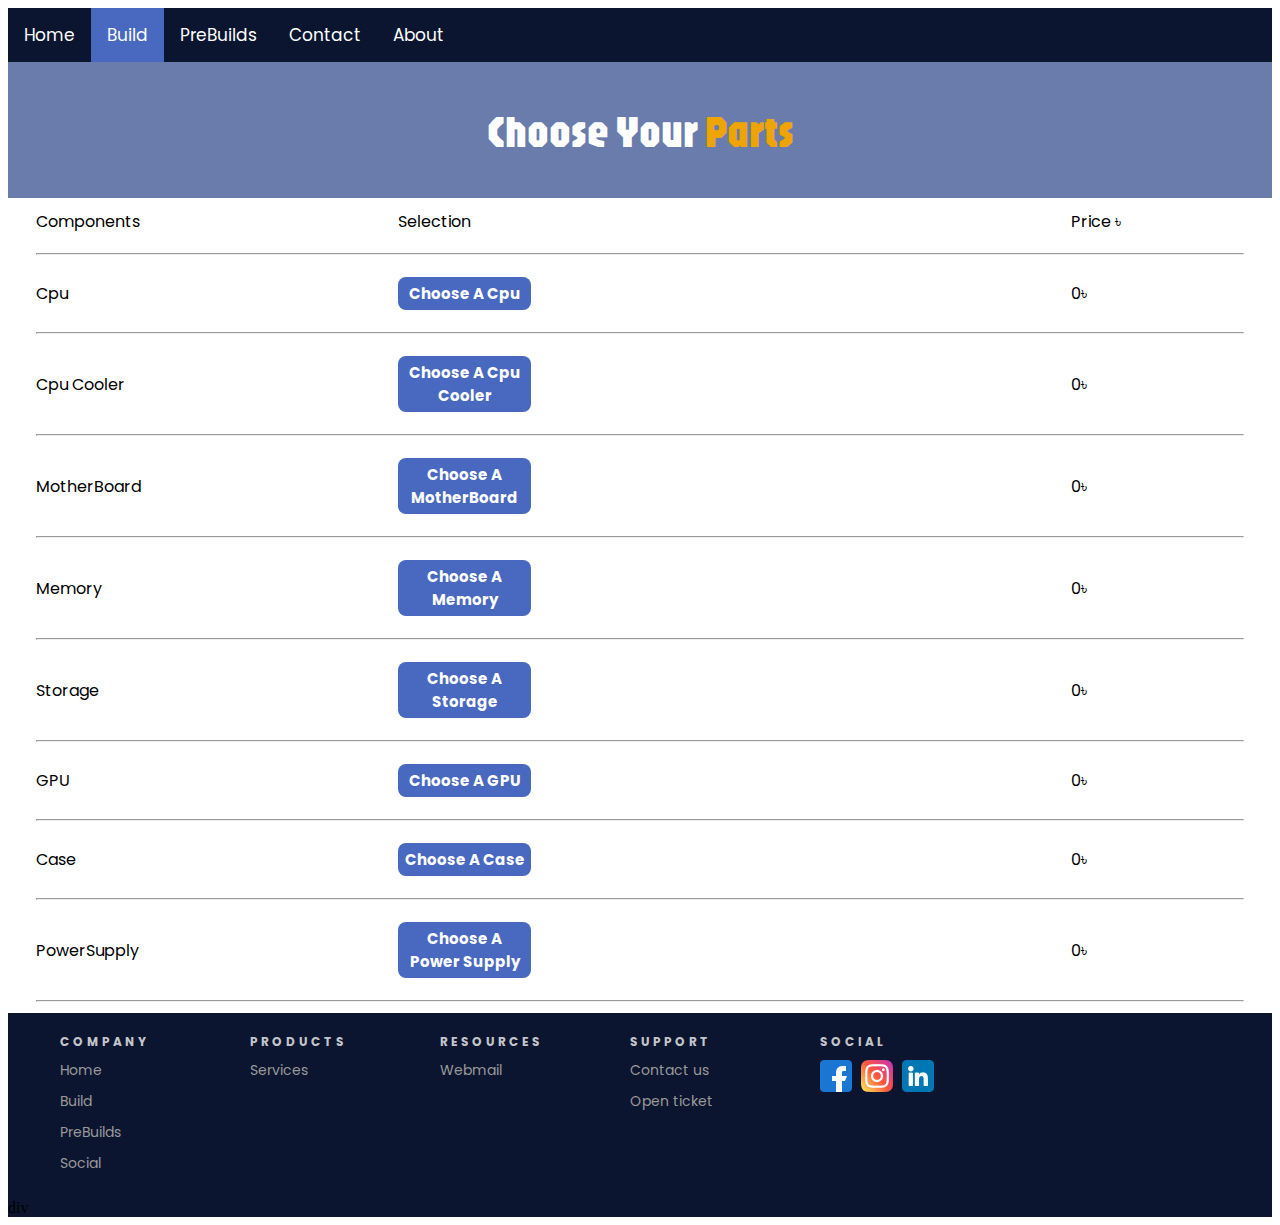
==== Build.html @ 57089b79 "init" ====
<!DOCTYPE html>
<html lang="en">
<head>
    <meta charset="UTF-8">
    <meta name="viewport" content="width=device-width, initial-scale=1.0">
    <link rel="stylesheet" href="buildStyle.css">
    <link rel="stylesheet" type="text/css" href="https://cdnjs.cloudflare.com/ajax/libs/font-awesome/5.15.1/css/all.min.css">
    <title>PC BUILER BD</title>
</head>
<body>
    <div class="topnav">
        <a href="/Index.html">Home</a>
        <a class="active" href="/Build.html">Build</a>
        <a href="/PreBuilds.html">PreBuilds</a>
        <a href="#products">Contact</a>
        <a href="#about"> About</a>
      </div>
        <div class="header">
            <h1 id="headreTitle">Choose Your <h class="colortext">Parts</h></h1>
        </div>
       
        <table class="partslist c">
            <tr class="titlesitemlist">
                <td class="cell" >Components</td>
                <td >Selection</td>
                <td >Price ৳</td>
            </tr>
            <td colspan="3" class="divider">
                <hr />
              </td>     
            <tr >
                <td>Cpu</td>
                <td><button type="button">Choose A Cpu</button></td>
                <td>0৳</td>
            </tr>
            <td colspan="3" class="divider">
                <hr />
              </td>
            <tr >
                <td>Cpu Cooler</td>
                <td><button type="button">Choose A Cpu Cooler</button></td>
                <td>0৳</td>
            </tr>
            <td colspan="3" class="divider">
                <hr />
              </td>
            <tr >
                <td>MotherBoard</td>
                <td><button type="button">Choose A MotherBoard</button></td>
                <td>0৳</td>
            </tr>
            <td colspan="3" class="divider">
                <hr />
              </td>
            <tr >
                <td>Memory</td>
                <td><button type="button">Choose A Memory</button></td>
                <td>0৳</td>
            </tr>
            <td colspan="3" class="divider">
                <hr />
              </td>
            <tr >
                <td>Storage</td>
                <td><button type="button">Choose A Storage</button></td>
                <td>0৳</td>
            </tr>
            <td colspan="3" class="divider">
                <hr />
              </td>
            <tr >
                <td>GPU</td>
                <td><button type="button">Choose A GPU</button></td>
                <td>0৳</td>
            </tr>
            <td colspan="3" class="divider">
                <hr />
              </td>
            <tr >
                <td>Case</td>
                <td><button type="button">Choose A Case</button></td>
                <td>0৳</td>
            </tr>
            <td colspan="3" class="divider">
                <hr />
              </td>
            <tr >
                <td>PowerSupply</td>
                <td><button type="button">Choose A Power Supply</button></td>
                <td>0৳</td>
            </tr>
            <td colspan="3" class="divider">
                <hr />
              </td>

        </table>



















        <!-- FOOTER START -->
<div class="footer">
    <div class="contain">
    <div class="col">
      <h1>Company</h1>
      <ul>
        <li>Home</li>
        <li>Build</li>
        <li>PreBuilds</li>
        <li>Social</li>
      </ul>
    </div>
    <div class="col">
      <h1>Products</h1>
      <ul>
        <li>Services</li>
      </ul>
    </div>
    <!-- <div class="col">
      <h1>Accounts</h1>
      <ul>
        <li>About</li>
        <li>Mission</li>
        <li>Services</li>
        <li>Social</li>
        <li>Get in touch</li>
      </ul>
    </div> -->
    <div class="col">
      <h1>Resources</h1>
      <ul>
        <li>Webmail</li>

      </ul>
    </div>
    <div class="col">
      <h1>Support</h1>
      <ul>
        <li>Contact us</li>
        <li>Open ticket</li>
      </ul>
    </div>
    <div class="col social">
      <h1>Social</h1>
      <ul>
        <li><img src="Images/SocialsIcons/facebook.png" width="32" style="width: 32px;"></li>
        <li><img src="Images/SocialsIcons/instagram.png" width="32" style="width: 32px;"></li>
        <li><img src="Images/SocialsIcons/linkedin.png" width="32" style="width: 32px;"></li>
      </ul>
    </div>
  <div class="clearfix"></div>
  </div>
  div
  </div>
  <!-- END OF FOOTER -->
</body>
</html>
---- buildStyle.css ----
@import url("https://fonts.googleapis.com/css2?family=Poppins:ital,wght@0,100;0,200;0,300;0,400;0,500;0,600;0,700;0,800;0,900;1,100;1,200;1,300;1,400;1,500;1,600;1,700;1,800;1,900&display=swap");
@import url("https://fonts.googleapis.com/css2?family=Jaro:opsz@6..72&display=swap");
/* Add a black background color to the top navigation */
.topnav {
  background-color: rgb(11, 21, 48);
  overflow: hidden;
  font: 20px "Poppins", sans-serif;
}

/* Style the links inside the navigation bar */
.topnav a {
  float: left;
  color: #ffffff;
  text-align: center;
  padding: 14px 16px;
  text-decoration: none;
  font-size: 17px;
}

/* Change the color of links on hover */
.topnav a:hover {
  background-color: #f7f7f7;
  color: rgb(0, 0, 0);
}

/* Add a color to the active/current link */
.topnav a.active {
  background-color: rgb(73, 104, 192);
  color: rgb(255, 255, 255);
}

.header {
  text-align: center;
  background-color: rgb(106, 124, 172);
  padding: 10px;
}

#headreTitle {
  font-family: "Jaro", sans-serif;
  color: rgb(255, 255, 255);
  font-size: 45px;
}

.colortext {
  color: rgb(238, 164, 4);
}

/*-----------------------------------------*/

.partslist {
  margin: 0 auto;
  width: 100%;
  padding-left: 2%;
  padding-right: 2%;
  font: 14px "Poppins", sans-serif;
}

table.c {
  table-layout: auto;
  width: 100%;
}

.center_text {
  margin-left: auto;
  margin-right: auto;
}

.cell {
  height: 40px;
  width: calc(100 / 3);
}


td button{
  background-color: rgb(73, 104, 192);
  color: white;
  border-radius: 8px;
  padding: 5px 5px;
  margin-top: 10px;
  margin-bottom: 10px;
  border: none;
  cursor: pointer;
  width: 20%;
  font: 15px 'Poppins', sans-serif;
  font-weight: bold;
}
td {
    font-size: 16px;
}
/*-----------------------------------------*/
/* foooterrrrrrrr */

/* REMOVE THIS, USE YOUR OWN  */

/* STYLES SPECIFIC TO FOOTER  */
.footer {
  width: 100%;
  position: relative;
  height: auto;
  background-color: rgb(11, 21, 48);
}
.footer .col {
  width: 190px;
  height: auto;
  float: left;
  box-sizing: border-box;
  -webkit-box-sizing: border-box;
  -moz-box-sizing: border-box;
  padding: 0px 20px 20px 20px;
}
.footer .col h1 {
  margin: 0;
  padding: 0;
  font-family: "Poppins", sans-serif;
  font-size: 12px;
  line-height: 17px;
  padding: 20px 0px 5px 0px;
  color: rgba(245, 245, 245, 0.808);
  font-weight: bold;
  text-transform: uppercase;
  letter-spacing: 0.25em;
}
.footer .col ul {
  list-style-type: none;
  margin: 0;
  padding: 0;
}
.footer .col ul li {
  color: #999999;
  font-size: 14px;
  font-family: "Poppins", sans-serif;
  padding: 5px 0px 5px 0px;
  cursor: pointer;
  transition: 0.2s;
  -webkit-transition: 0.2s;
  -moz-transition: 0.2s;
}
.social ul li {
  display: inline-block;
  padding-right: 5px !important;
}

.footer .col ul li:hover {
  color: #ffffff;
  transition: 0.1s;
  -webkit-transition: 0.1s;
  -moz-transition: 0.1s;
}
.clearfix {
  clear: both;
}
@media only screen and (min-width: 1280px) {
  .contain {
    width: 1200px;
    margin: 0 auto;
  }
}
@media only screen and (max-width: 1139px) {
  .contain .social {
    width: 1000px;
    display: block;
  }
  .social h1 {
    margin: 0px;
  }
}
@media only screen and (max-width: 950px) {
  .footer .col {
    width: 33%;
  }
  .footer .col h1 {
    font-size: 14px;
  }
  .footer .col ul li {
    font-size: 13px;
  }
}
@media only screen and (max-width: 500px) {
  .footer .col {
    width: 50%;
  }
  .footer .col h1 {
    font-size: 14px;
  }
  .footer .col ul li {
    font-size: 13px;
  }
}
@media only screen and (max-width: 340px) {
  .footer .col {
    width: 100%;
  }
}
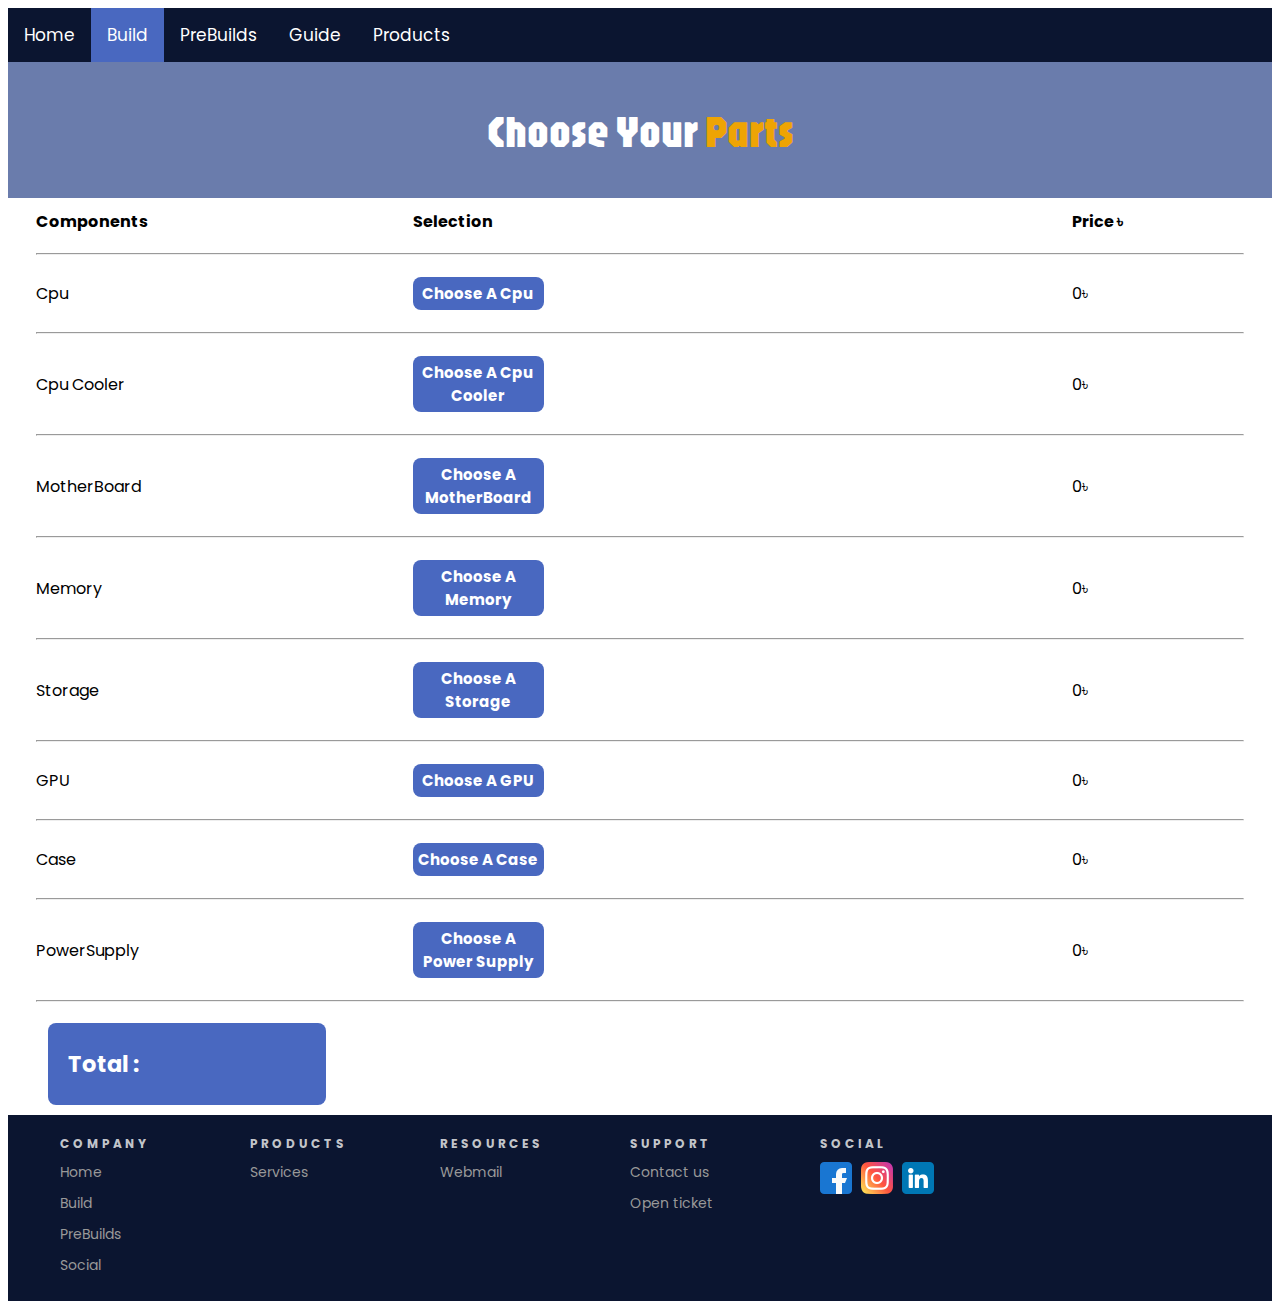
==== commit 02a271e5: "updated" ====
--- a/Build.html
+++ b/Build.html
@@ -1,137 +1,158 @@
 <!DOCTYPE html>
 <html lang="en">
-<head>
-    <meta charset="UTF-8">
-    <meta name="viewport" content="width=device-width, initial-scale=1.0">
-    <link rel="stylesheet" href="buildStyle.css">
-    <link rel="stylesheet" type="text/css" href="https://cdnjs.cloudflare.com/ajax/libs/font-awesome/5.15.1/css/all.min.css">
+  <head>
+    <meta charset="UTF-8" />
+    <meta name="viewport" content="width=device-width, initial-scale=1.0" />
+    <link rel="stylesheet" href="buildStyle.css" />
+    <link
+      rel="stylesheet"
+      type="text/css"
+      href="https://cdnjs.cloudflare.com/ajax/libs/font-awesome/5.15.1/css/all.min.css"
+    />
     <title>PC BUILER BD</title>
-</head>
-<body>
+  </head>
+  <body>
     <div class="topnav">
-        <a href="/Index.html">Home</a>
-        <a class="active" href="/Build.html">Build</a>
-        <a href="/PreBuilds.html">PreBuilds</a>
-        <a href="#products">Contact</a>
-        <a href="#about"> About</a>
-      </div>
-        <div class="header">
-            <h1 id="headreTitle">Choose Your <h class="colortext">Parts</h></h1>
-        </div>
-       
-        <table class="partslist c">
-            <tr class="titlesitemlist">
-                <td class="cell" >Components</td>
-                <td >Selection</td>
-                <td >Price ৳</td>
-            </tr>
-            <td colspan="3" class="divider">
-                <hr />
-              </td>     
-            <tr >
-                <td>Cpu</td>
-                <td><button type="button">Choose A Cpu</button></td>
-                <td>0৳</td>
-            </tr>
-            <td colspan="3" class="divider">
-                <hr />
-              </td>
-            <tr >
-                <td>Cpu Cooler</td>
-                <td><button type="button">Choose A Cpu Cooler</button></td>
-                <td>0৳</td>
-            </tr>
-            <td colspan="3" class="divider">
-                <hr />
-              </td>
-            <tr >
-                <td>MotherBoard</td>
-                <td><button type="button">Choose A MotherBoard</button></td>
-                <td>0৳</td>
-            </tr>
-            <td colspan="3" class="divider">
-                <hr />
-              </td>
-            <tr >
-                <td>Memory</td>
-                <td><button type="button">Choose A Memory</button></td>
-                <td>0৳</td>
-            </tr>
-            <td colspan="3" class="divider">
-                <hr />
-              </td>
-            <tr >
-                <td>Storage</td>
-                <td><button type="button">Choose A Storage</button></td>
-                <td>0৳</td>
-            </tr>
-            <td colspan="3" class="divider">
-                <hr />
-              </td>
-            <tr >
-                <td>GPU</td>
-                <td><button type="button">Choose A GPU</button></td>
-                <td>0৳</td>
-            </tr>
-            <td colspan="3" class="divider">
-                <hr />
-              </td>
-            <tr >
-                <td>Case</td>
-                <td><button type="button">Choose A Case</button></td>
-                <td>0৳</td>
-            </tr>
-            <td colspan="3" class="divider">
-                <hr />
-              </td>
-            <tr >
-                <td>PowerSupply</td>
-                <td><button type="button">Choose A Power Supply</button></td>
-                <td>0৳</td>
-            </tr>
-            <td colspan="3" class="divider">
-                <hr />
-              </td>
+      <a href="/Index.html">Home</a>
+      <a class="active" href="/Build.html">Build</a>
+      <a href="/PreBuilds.html">PreBuilds</a>
+      <a href="/Guides.html">Guide</a>
+      <a href="/Products.html"> Products</a>
+    </div>
+    <div class="header">
+      <h1 id="headreTitle">Choose Your <h class="colortext">Parts</h></h1>
+    </div>
 
-        </table>
+    <table class="partslist c">
+      <tr class="titlesitemlist">
+        <td class="cell"><b>Components</b></td>
+        <td><b>Selection</b></td>
+        <td><b>Price ৳</b></td>
+      </tr>
+      <td colspan="3" class="divider">
+        <hr />
+      </td>
+      <tr>
+        <td id="cpuname">Cpu</td>
+        <td>
+          <a href="ProductPages/cpu.html"
+            ><button type="button">Choose A Cpu</button></a
+          >
+        </td>
+        <td id="cpuprice">0৳</td>
+      </tr>
+      <td colspan="3" class="divider">
+        <hr />
+      </td>
+      <tr>
+        <td id="cpucoolername">Cpu Cooler</td>
+        <td>
+          <a href="ProductPages/cpucooler.html"
+            ><button type="button">Choose A Cpu Cooler</button></a
+          >
+        </td>
+        <td id="cpucoolerprice">0৳</td>
+      </tr>
+      <td colspan="3" class="divider">
+        <hr />
+      </td>
+      <tr>
+        <td id="motherboardname">MotherBoard</td>
+        <td>
+          <a href="ProductPages/motherboard.html"
+            ><button type="button">Choose A MotherBoard</button></a
+          >
+        </td>
+        <td id="motherboardprice">0৳</td>
+      </tr>
+      <td colspan="3" class="divider">
+        <hr />
+      </td>
+      <tr>
+        <td id="memoryname">Memory</td>
+        <td>
+          <a href="ProductPages/memory.html"
+            ><button type="button">Choose A Memory</button></a
+          >
+        </td>
+        <td id="memoryprice">0৳</td>
+      </tr>
+      <td colspan="3" class="divider">
+        <hr />
+      </td>
+      <tr>
+        <td id="storagename">Storage</td>
+        <td>
+          <a href="ProductPages/storage.html"
+            ><button type="button">Choose A Storage</button></a
+          >
+        </td>
+        <td id="storageprice">0৳</td>
+      </tr>
+      <td colspan="3" class="divider">
+        <hr />
+      </td>
+      <tr>
+        <td id="gpuname">GPU</td>
+        <td>
+          <a href="ProductPages/videocard.html"
+            ><button type="button">Choose A GPU</button></a
+          >
+        </td>
+        <td id="gpuprice">0৳</td>
+      </tr>
+      <td colspan="3" class="divider">
+        <hr />
+      </td>
+      <tr>
+        <td id="casename">Case</td>
+        <td>
+          <a href="ProductPages/case.html"
+            ><button type="button">Choose A Case</button></a
+          >
+        </td>
+        <td id="caseprice">0৳</td>
+      </tr>
+      <td colspan="3" class="divider">
+        <hr />
+      </td>
+      <tr>
+        <td id="psuname">PowerSupply</td>
+        <td>
+          <a href="ProductPages/psu.html"
+            ><button type="button">Choose A Power Supply</button></a
+          >
+        </td>
+        <td id="psuprice">0৳</td>
+      </tr>
+      <td colspan="3" class="divider">
+        <hr />
+      </td>
+      <script src="Backend/build.js"></script>
+    </table>
+    <div id="total_box">
+      <h2 id="total_price">Total : </h2>
+    </div>
 
-
-
-
-
-
-
-
-
-
-
-
-
-
-
-
-
-
-
-        <!-- FOOTER START -->
-<div class="footer">
-    <div class="contain">
-    <div class="col">
-      <h1>Company</h1>
-      <ul>
-        <li>Home</li>
-        <li>Build</li>
-        <li>PreBuilds</li>
-        <li>Social</li>
-      </ul>
-    </div>
-    <div class="col">
-      <h1>Products</h1>
-      <ul>
-        <li>Services</li>
-      </ul>
-    </div>
-    <!-- <div class="col">
+    <!-- FOOTER START -->
+    <div class="footer">
+      <div class="contain">
+        <div class="col">
+          <h1>Company</h1>
+          <ul>
+            <li>Home</li>
+            <li>Build</li>
+            <li>PreBuilds</li>
+            <li>Social</li>
+          </ul>
+        </div>
+        <div class="col">
+          <h1>Products</h1>
+          <ul>
+            <li>Services</li>
+          </ul>
+        </div>
+        <!-- <div class="col">
       <h1>Accounts</h1>
       <ul>
         <li>About</li>
@@ -141,32 +162,49 @@
         <li>Get in touch</li>
       </ul>
     </div> -->
-    <div class="col">
-      <h1>Resources</h1>
-      <ul>
-        <li>Webmail</li>
-
-      </ul>
-    </div>
-    <div class="col">
-      <h1>Support</h1>
-      <ul>
-        <li>Contact us</li>
-        <li>Open ticket</li>
-      </ul>
-    </div>
-    <div class="col social">
-      <h1>Social</h1>
-      <ul>
-        <li><img src="Images/SocialsIcons/facebook.png" width="32" style="width: 32px;"></li>
-        <li><img src="Images/SocialsIcons/instagram.png" width="32" style="width: 32px;"></li>
-        <li><img src="Images/SocialsIcons/linkedin.png" width="32" style="width: 32px;"></li>
-      </ul>
-    </div>
-  <div class="clearfix"></div>
-  </div>
-  div
-  </div>
-  <!-- END OF FOOTER -->
-</body>
-</html>+        <div class="col">
+          <h1>Resources</h1>
+          <ul>
+            <li>Webmail</li>
+          </ul>
+        </div>
+        <div class="col">
+          <h1>Support</h1>
+          <ul>
+            <li>Contact us</li>
+            <li>Open ticket</li>
+          </ul>
+        </div>
+        <div class="col social">
+          <h1>Social</h1>
+          <ul>
+            <li>
+              <img
+                src="Images/SocialsIcons/facebook.png"
+                width="32"
+                style="width: 32px"
+              />
+            </li>
+            <li>
+              <img
+                src="Images/SocialsIcons/instagram.png"
+                width="32"
+                style="width: 32px"
+              />
+            </li>
+            <li>
+              <img
+                src="Images/SocialsIcons/linkedin.png"
+                width="32"
+                style="width: 32px"
+              />
+            </li>
+          </ul>
+        </div>
+        <div class="clearfix"></div>
+      </div>
+    </div>
+    <script src="Backend/build.js"></script>
+    <!-- END OF FOOTER -->
+  </body>
+</html>
--- a/buildStyle.css
+++ b/buildStyle.css
@@ -87,6 +87,23 @@
 td {
     font-size: 16px;
 }
+
+#total_box{
+  background-color: rgb(73, 104, 192);
+  color: white;
+  border-radius: 8px;
+  padding: 5px 5px;
+  padding-left: 20px;
+  margin-left: 40px;
+  margin-top: 10px;
+  margin-bottom: 10px;
+  border: none;
+  cursor: pointer;
+  width: 20%;
+  font: 15px 'Poppins', sans-serif;
+  font-weight: bold;
+}
+
 /*-----------------------------------------*/
 /* foooterrrrrrrr */
 
